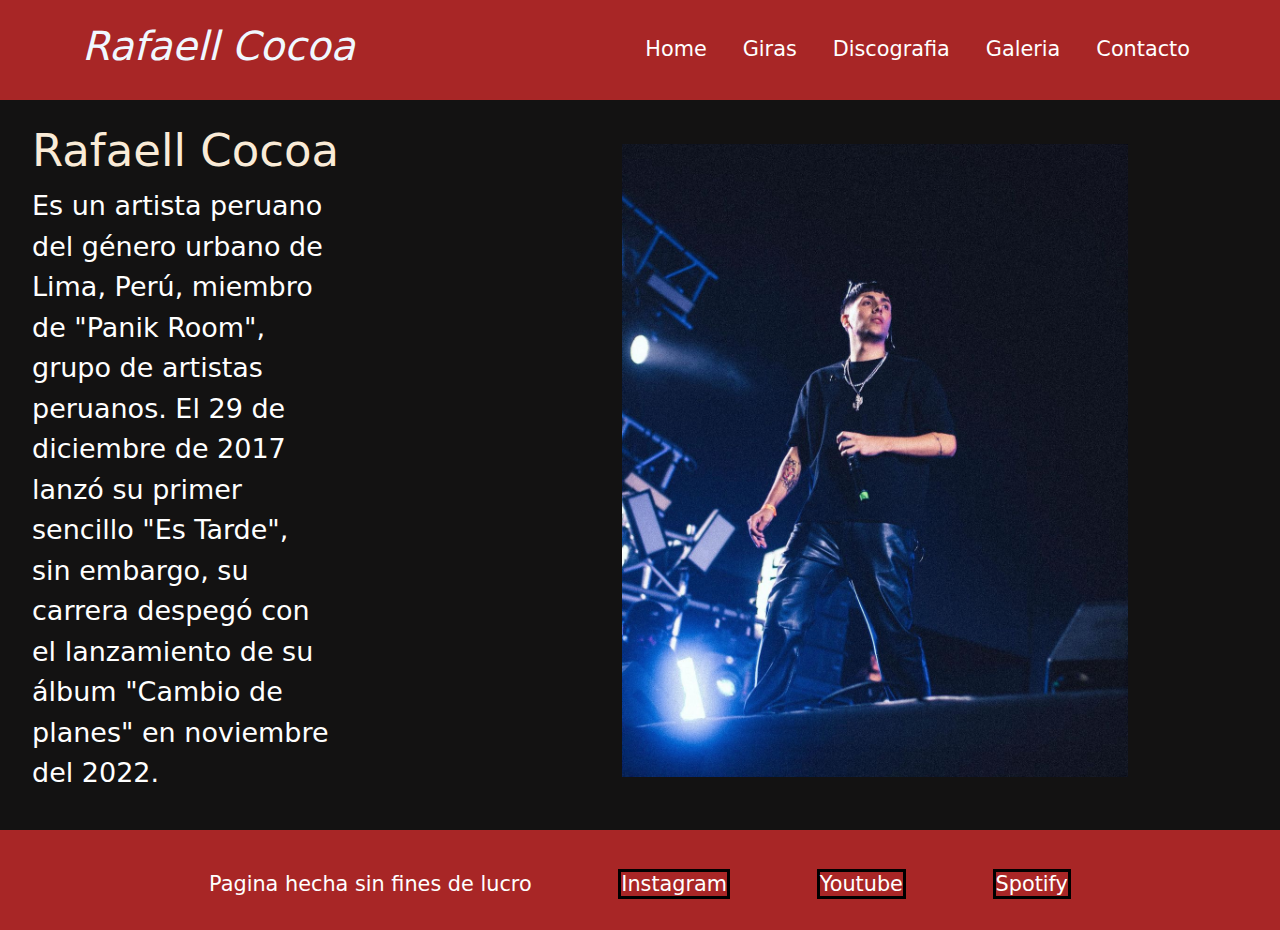
==== index.html @ 2acc1ccf "responsive2" ====
<!DOCTYPE html>
<html lang="en">
<head>
    <meta charset="UTF-8">
    <meta name="viewport" content="width=device-width, initial-scale=1.0">
    <title>Rafaell Cocoa</title>
    <link href="https://cdn.jsdelivr.net/npm/bootstrap@5.3.3/dist/css/bootstrap.min.css" rel="stylesheet" integrity="sha384-QWTKZyjpPEjISv5WaRU9OFeRpok6YctnYmDr5pNlyT2bRjXh0JMhjY6hW+ALEwIH" crossorigin="anonymous">
    <link rel="stylesheet" href="css/style.css"/>
    <link rel="shortcut icon" href="./assets/Rafaell Cocoa 1.jpeg" type="image/x-icon">
</head>
<body>
    <header class="navbar navbar-expand-lg">
        <div class="container">
            <h1 class="titulo">Rafaell Cocoa</h1>
            
            <button class="navbar-toggler" type="button" data-bs-toggle="collapse" data-bs-target="#navbarNav" aria-controls="navbarNav" aria-expanded="false" aria-label="Toggle navigation">
                <span class="navbar-toggler-icon"></span>
            </button>
            
            <nav class="collapse navbar-collapse" id="navbarNav">
                <ul class="navbar-nav ms-auto">
                    <li class="nav-item">
                        <a class="nav-link" href="./index.html">Home</a>
                    </li>
                    <li class="nav-item">
                        <a class="nav-link" href="./pages/giras.html">Giras</a>
                    </li>
                    <li class="nav-item">
                        <a class="nav-link" href="./pages/discografia.html">Discografia</a>
                    </li>
                    <li class="nav-item">
                        <a class="nav-link" href="./pages/galeria.html">Galeria</a>
                    </li>
                    <li class="nav-item">
                        <a class="nav-link" href="./pages/contacto.html">Contacto</a>
                    </li>
                </ul>
            </nav>
        </div>
    </header>

    <section>
        <div class="container mt-4">
            <div class="row">
                <!-- Columna del texto (6 columnas en pantallas medianas o grandes) -->
                <div class="col-md-6">
                    <h1 class="h1home">Rafaell Cocoa</h1>
                    <p class="textohome">
                        Es un artista peruano del género urbano de Lima, Perú, miembro de "Panik Room", grupo de artistas peruanos.
                        El 29 de diciembre de 2017 lanzó su primer sencillo "Es Tarde", sin embargo, su carrera despegó con el
                        lanzamiento de su álbum "Cambio de planes" en noviembre del 2022.
                    </p>
                </div>
                
                <!-- Columna de la imagen (6 columnas en pantallas medianas o grandes) -->
                <div class="col-md-6 d-flex justify-content-end">
                    <div class="imagenhome">
                        <img src="./assets/Rafaell cocoa home.jpg" alt="imagen de kidd keo" class="img-fluid" style="max-width: 100%; height: auto;">
                    </div>
                </div>
            </div>
        </div>
    </section>

    <footer class="navbarfooter text-center py-2">
        <div class="divfooter">
            <br>
            <p>Pagina hecha sin fines de lucro</p>
            <p><a target="_blank" href="https://www.instagram.com/rafaell.cocoa?utm_source=ig_web_button_share_sheet&igsh=ZDNlZDc0MzIxNw==">Instagram</a></p>
            <p><a target="_blank" href="https://www.youtube.com/@RafaellCocoa">Youtube</a></p>
            <p><a target="_blank" href="https://open.spotify.com/intl-es/artist/39nFvUPl8lMqvt0O3XZinc?si=BeTkdHfBQ4CYThIHSrL3tQ">Spotify</a></p>
        </div>
    </footer>

    <script src="https://cdn.jsdelivr.net/npm/bootstrap@5.3.3/dist/js/bootstrap.bundle.min.js" integrity="sha384-YvpcrYf0tY3lHB60NNkmXc5s9fDVZLESaAA55NDzOxhy9GkcIdslK1eN7N6jIeHz" crossorigin="anonymous"></script>
</body>
</html>


<!--<!DOCTYPE html>
<html lang="en">
<head>
    <meta charset="UTF-8">
    <meta name="viewport" content="width=device-width, initial-scale=1.0">
    <title>Rafaell Cocoa</title>
    <link href="https://cdn.jsdelivr.net/npm/bootstrap@5.3.3/dist/css/bootstrap.min.css" rel="stylesheet" integrity="sha384-QWTKZyjpPEjISv5WaRU9OFeRpok6YctnYmDr5pNlyT2bRjXh0JMhjY6hW+ALEwIH" crossorigin="anonymous">
    <link rel="stylesheet" href="css/style.css"/>
    <link rel="shortcut icon" href="./assets/Rafaell Cocoa 1.jpeg" type="image/x-icon">
</head>
<body>
    <div>
    <header class="navbar navbar-expand-lg">

        <h1 class="titulo">Rafaell Cocoa</h1>
        <button class="navbar-toggler" type="button" data-bs-toggle="collapse" data-bs-target="#navbarNav" aria-controls="navbarNav" aria-expanded="false" aria-label="Toggle navigation">
            <span class="navbar-toggler-icon"></span>
        </button>
        <nav class="navvar">
            <ul class="navbar-nav ms-auto">
                <li><a href="./index.html">Home</a></li>
                <li><a href="./pages/giras.html">Giras</a></li>
                <li><a href="./pages/discografia.html">Discografia</a></li>
                <li><a href="./pages/galeria.html">Galeria</a></li>
                <li><a href="./pages/contacto.html">Contacto</a></li>
            </ul>
        </nav>
    </div>
    </header>

    <section class="container mt-4">
        <div class="row">
            <div class="col-md-6">
                <h1 class="h1home">Rafaell Cocoa</h1>
                <p class="textohome">
                    Es un artista peruano del género urbano de Lima, Perú, miembro de "Panik Room", grupo de artistas peruanos.
                    El 29 de diciembre de 2017 lanzó su primer sencillo "Es Tarde", sin embargo, su carrera despegó con el
                    lanzamiento de su álbum "Cambio de planes" en noviembre del 2022.
                </p>
            </div>
            
            <div class="col-md-6 d-flex justify-content-end">
                    <div class="imagenhome">
                        <img src="./assets/Rafaell cocoa home.jpg" alt="imagen de kidd keo" class="img-fluid" style="width: 1200px; height: 700px;">
                    </div>  
            </div>
        </div>
    </section>

    <footer class="navbarfooter text-center py-2">
        <div class="divfooter">
        <br>
        <p>Pagina hecha sin fines de lucro</p>
        <p><a target="_blank" href="https://www.instagram.com/rafaell.cocoa?utm_source=ig_web_button_share_sheet&igsh=ZDNlZDc0MzIxNw==">Instagram</a></p>
        <p><a target="_blank" href="https://www.youtube.com/@RafaellCocoa">Youtube</a></p>
        <p><a target="_blank" href="https://open.spotify.com/intl-es/artist/39nFvUPl8lMqvt0O3XZinc?si=BeTkdHfBQ4CYThIHSrL3tQ">Spotify</a></p>
        </div>
    </footer>
<script src="https://cdn.jsdelivr.net/npm/bootstrap@5.3.3/dist/js/bootstrap.bundle.min.js" integrity="sha384-YvpcrYf0tY3lHB60NNkmXc5s9fDVZLESaAA55NDzOxhy9GkcIdslK1eN7N6jIeHz" crossorigin="anonymous"></script>
</body>
</html>
---- css/style.css ----
.titulo{
    color: aliceblue;
    font-style: oblique;
}

.navbar{
    background-color:rgb(168, 38, 38);
    position: relative;
    width: 100%;
    height: 100px;
    display: flex;
    justify-content:space-around;
    align-items: center;
}

.navbar ul{
    display: flex;
    gap: 20px;
}

.navbar li{
    list-style: none;
}

.navbar a{
    text-decoration: none;
    color: white;
}

.colortexto{
    color: white;
}

body{
    background-color: rgb(19, 18, 18);
    font-style: normal;
    font-size: 1.3rem;
}

.colorcontacto{
    color: white;
}

.textohome{
    color: white;
    width: 300px;
    height: auto;
    font-size: 27px;
}

.imagenhome{
    width: 850px;
    margin: 10px;
    padding: 10px;
    border: 10px;
    float: right;
}

.h1home{
    color: antiquewhite;
    font-size: 45px;
}

.navbarfooter{
    background-color: rgb(168, 38, 38);
    position: relative;
    bottom: 0;
    width: 100%;
    height: 100px;
    display: flex;
    justify-content:space-around;
}

.divfooter p{
    color: white;
    display: inline;
    margin: 50px 20px 20px 20px;
    padding: 20px;
    border: 20px;
    list-style: none;
}

.divfooter a{
    text-decoration: none;
    color: white;
    border-style: solid;
    border-color: black;
    border-width: 3px;
}


.spotify div{
    margin-bottom: 10px;
    padding-bottom:10px ;
    position: relative;
    top: 30px;
    left: 5px;
    right: 5px;
    bottom: 30px;
    display: inline;
}
.albumes h1{
    font-size: 50px;
    color: antiquewhite;
}
.albumes p{
    color: white;
}
.imgtour{
    display: flex;
    width: 1130px;
    height: 500px;
    align-items: center;
    margin: 0px 80px 0px 80px;
    position: relative;
}
.giras{
    text-align: center;
}
.giras li{
    position: relative;
    display: block;
    margin-bottom: -1px;
    width: 33.333333%;
    color: white;
    font-size: 20px;
    text-align: center
}
.giras ul{
    margin: 50px;
    display: flex;
    flex-direction: row;
}
.giras a{
    text-decoration: none;
    color: white;
    font-size: 20px;
    background-color: rgb(168, 38, 38);
    display: inline-block;
    text-align: center;
    padding: .375rem .75rem;
    border-style: solid;
    border-color: rgb(168, 38, 38);
    border-radius: 0.75rem;
}
.container{
    display: flex;
    margin: 20px;
    gap: 20px;
}
.colorboton{
    color: white;
    background-color: rgb(168, 38, 38);
}
---- css/style.css ----
.titulo{
    color: aliceblue;
    font-style: oblique;
}

.navbar{
    background-color:rgb(168, 38, 38);
    position: relative;
    width: 100%;
    height: 100px;
    display: flex;
    justify-content:space-around;
    align-items: center;
}

.navbar ul{
    display: flex;
    gap: 20px;
}

.navbar li{
    list-style: none;
}

.navbar a{
    text-decoration: none;
    color: white;
}

.colortexto{
    color: white;
}

body{
    background-color: rgb(19, 18, 18);
    font-style: normal;
    font-size: 1.3rem;
}

.colorcontacto{
    color: white;
}

.textohome{
    color: white;
    width: 300px;
    height: auto;
    font-size: 27px;
}

.imagenhome{
    width: 850px;
    margin: 10px;
    padding: 10px;
    border: 10px;
    float: right;
}

.h1home{
    color: antiquewhite;
    font-size: 45px;
}

.navbarfooter{
    background-color: rgb(168, 38, 38);
    position: relative;
    bottom: 0;
    width: 100%;
    height: 100px;
    display: flex;
    justify-content:space-around;
}

.divfooter p{
    color: white;
    display: inline;
    margin: 50px 20px 20px 20px;
    padding: 20px;
    border: 20px;
    list-style: none;
}

.divfooter a{
    text-decoration: none;
    color: white;
    border-style: solid;
    border-color: black;
    border-width: 3px;
}


.spotify div{
    margin-bottom: 10px;
    padding-bottom:10px ;
    position: relative;
    top: 30px;
    left: 5px;
    right: 5px;
    bottom: 30px;
    display: inline;
}
.albumes h1{
    font-size: 50px;
    color: antiquewhite;
}
.albumes p{
    color: white;
}
.imgtour{
    display: flex;
    width: 1130px;
    height: 500px;
    align-items: center;
    margin: 0px 80px 0px 80px;
    position: relative;
}
.giras{
    text-align: center;
}
.giras li{
    position: relative;
    display: block;
    margin-bottom: -1px;
    width: 33.333333%;
    color: white;
    font-size: 20px;
    text-align: center
}
.giras ul{
    margin: 50px;
    display: flex;
    flex-direction: row;
}
.giras a{
    text-decoration: none;
    color: white;
    font-size: 20px;
    background-color: rgb(168, 38, 38);
    display: inline-block;
    text-align: center;
    padding: .375rem .75rem;
    border-style: solid;
    border-color: rgb(168, 38, 38);
    border-radius: 0.75rem;
}
.container{
    display: flex;
    margin: 20px;
    gap: 20px;
}
.colorboton{
    color: white;
    background-color: rgb(168, 38, 38);
}
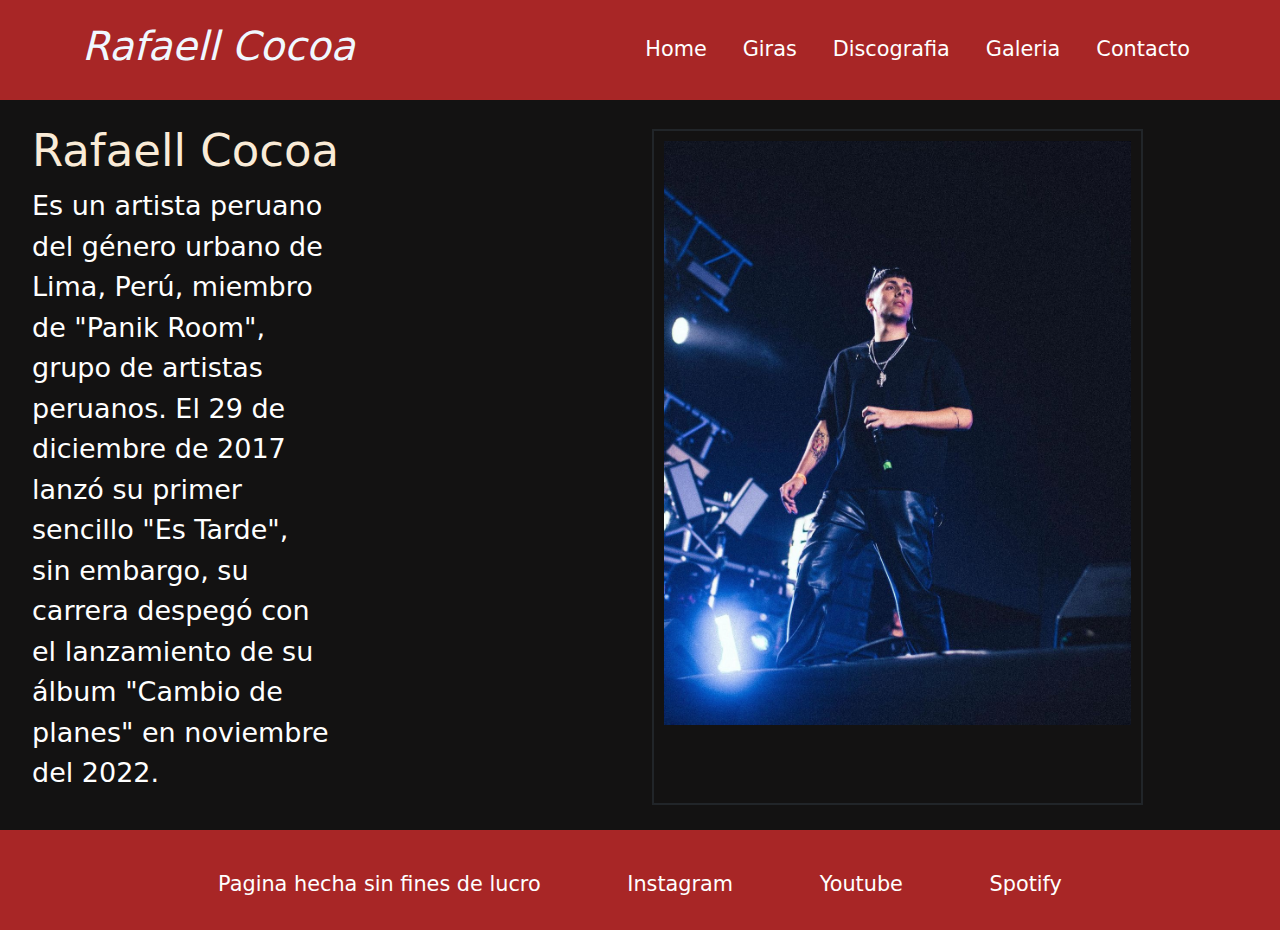
==== commit 8e2792ab: "agregue los 'alt' de las imagenes" ====
--- a/index.html
+++ b/index.html
@@ -3,6 +3,10 @@
 <head>
     <meta charset="UTF-8">
     <meta name="viewport" content="width=device-width, initial-scale=1.0">
+    <meta name="description" content="Es un artista peruano del género urbano de Lima, Perú, miembro de Panik Room, grupo de artistas peruanos.
+    El 29 de diciembre de 2017 lanzó su primer sencillo Es Tarde, sin embargo, su carrera despegó con el
+    lanzamiento de su álbum Cambio de planes en noviembre del 2022.">
+    <meta name="keywords" content="Rafaell Cocoa, Genero Urbano, panik room, trap, rap, peru, peruano">
     <title>Rafaell Cocoa</title>
     <link href="https://cdn.jsdelivr.net/npm/bootstrap@5.3.3/dist/css/bootstrap.min.css" rel="stylesheet" integrity="sha384-QWTKZyjpPEjISv5WaRU9OFeRpok6YctnYmDr5pNlyT2bRjXh0JMhjY6hW+ALEwIH" crossorigin="anonymous">
     <link rel="stylesheet" href="css/style.css"/>
@@ -17,22 +21,22 @@
                 <span class="navbar-toggler-icon"></span>
             </button>
             
-            <nav class="collapse navbar-collapse" id="navbarNav">
+            <nav class="collapse navbar-collapse barranav" id="navbarNav">
                 <ul class="navbar-nav ms-auto">
                     <li class="nav-item">
-                        <a class="nav-link" href="./index.html">Home</a>
+                        <a class="nav-link barranav" href="./index.html">Home</a>
                     </li>
                     <li class="nav-item">
-                        <a class="nav-link" href="./pages/giras.html">Giras</a>
+                        <a class="nav-link barranav" href="./pages/giras.html">Giras</a>
                     </li>
                     <li class="nav-item">
-                        <a class="nav-link" href="./pages/discografia.html">Discografia</a>
+                        <a class="nav-link barranav" href="./pages/discografia.html">Discografia</a>
                     </li>
                     <li class="nav-item">
-                        <a class="nav-link" href="./pages/galeria.html">Galeria</a>
+                        <a class="nav-link barranav" href="./pages/galeria.html">Galeria</a>
                     </li>
                     <li class="nav-item">
-                        <a class="nav-link" href="./pages/contacto.html">Contacto</a>
+                        <a class="nav-link barranav" href="./pages/contacto.html">Contacto</a>
                     </li>
                 </ul>
             </nav>
@@ -42,7 +46,7 @@
     <section>
         <div class="container mt-4">
             <div class="row">
-                <!-- Columna del texto (6 columnas en pantallas medianas o grandes) -->
+                
                 <div class="col-md-6">
                     <h1 class="h1home">Rafaell Cocoa</h1>
                     <p class="textohome">
@@ -52,10 +56,10 @@
                     </p>
                 </div>
                 
-                <!-- Columna de la imagen (6 columnas en pantallas medianas o grandes) -->
+                
                 <div class="col-md-6 d-flex justify-content-end">
                     <div class="imagenhome">
-                        <img src="./assets/Rafaell cocoa home.jpg" alt="imagen de kidd keo" class="img-fluid" style="max-width: 100%; height: auto;">
+                        <img src="./assets/Rafaell cocoa home.jpg" alt="Rafaell Cocoa en concierto" class="img-fluid">
                     </div>
                 </div>
             </div>
@@ -74,67 +78,4 @@
 
     <script src="https://cdn.jsdelivr.net/npm/bootstrap@5.3.3/dist/js/bootstrap.bundle.min.js" integrity="sha384-YvpcrYf0tY3lHB60NNkmXc5s9fDVZLESaAA55NDzOxhy9GkcIdslK1eN7N6jIeHz" crossorigin="anonymous"></script>
 </body>
-</html>
-
-
-<!--<!DOCTYPE html>
-<html lang="en">
-<head>
-    <meta charset="UTF-8">
-    <meta name="viewport" content="width=device-width, initial-scale=1.0">
-    <title>Rafaell Cocoa</title>
-    <link href="https://cdn.jsdelivr.net/npm/bootstrap@5.3.3/dist/css/bootstrap.min.css" rel="stylesheet" integrity="sha384-QWTKZyjpPEjISv5WaRU9OFeRpok6YctnYmDr5pNlyT2bRjXh0JMhjY6hW+ALEwIH" crossorigin="anonymous">
-    <link rel="stylesheet" href="css/style.css"/>
-    <link rel="shortcut icon" href="./assets/Rafaell Cocoa 1.jpeg" type="image/x-icon">
-</head>
-<body>
-    <div>
-    <header class="navbar navbar-expand-lg">
-
-        <h1 class="titulo">Rafaell Cocoa</h1>
-        <button class="navbar-toggler" type="button" data-bs-toggle="collapse" data-bs-target="#navbarNav" aria-controls="navbarNav" aria-expanded="false" aria-label="Toggle navigation">
-            <span class="navbar-toggler-icon"></span>
-        </button>
-        <nav class="navvar">
-            <ul class="navbar-nav ms-auto">
-                <li><a href="./index.html">Home</a></li>
-                <li><a href="./pages/giras.html">Giras</a></li>
-                <li><a href="./pages/discografia.html">Discografia</a></li>
-                <li><a href="./pages/galeria.html">Galeria</a></li>
-                <li><a href="./pages/contacto.html">Contacto</a></li>
-            </ul>
-        </nav>
-    </div>
-    </header>
-
-    <section class="container mt-4">
-        <div class="row">
-            <div class="col-md-6">
-                <h1 class="h1home">Rafaell Cocoa</h1>
-                <p class="textohome">
-                    Es un artista peruano del género urbano de Lima, Perú, miembro de "Panik Room", grupo de artistas peruanos.
-                    El 29 de diciembre de 2017 lanzó su primer sencillo "Es Tarde", sin embargo, su carrera despegó con el
-                    lanzamiento de su álbum "Cambio de planes" en noviembre del 2022.
-                </p>
-            </div>
-            
-            <div class="col-md-6 d-flex justify-content-end">
-                    <div class="imagenhome">
-                        <img src="./assets/Rafaell cocoa home.jpg" alt="imagen de kidd keo" class="img-fluid" style="width: 1200px; height: 700px;">
-                    </div>  
-            </div>
-        </div>
-    </section>
-
-    <footer class="navbarfooter text-center py-2">
-        <div class="divfooter">
-        <br>
-        <p>Pagina hecha sin fines de lucro</p>
-        <p><a target="_blank" href="https://www.instagram.com/rafaell.cocoa?utm_source=ig_web_button_share_sheet&igsh=ZDNlZDc0MzIxNw==">Instagram</a></p>
-        <p><a target="_blank" href="https://www.youtube.com/@RafaellCocoa">Youtube</a></p>
-        <p><a target="_blank" href="https://open.spotify.com/intl-es/artist/39nFvUPl8lMqvt0O3XZinc?si=BeTkdHfBQ4CYThIHSrL3tQ">Spotify</a></p>
-        </div>
-    </footer>
-<script src="https://cdn.jsdelivr.net/npm/bootstrap@5.3.3/dist/js/bootstrap.bundle.min.js" integrity="sha384-YvpcrYf0tY3lHB60NNkmXc5s9fDVZLESaAA55NDzOxhy9GkcIdslK1eN7N6jIeHz" crossorigin="anonymous"></script>
-</body>
 </html>--- a/css/style.css
+++ b/css/style.css
@@ -1,154 +1,248 @@
-.titulo{
-    color: aliceblue;
-    font-style: oblique;
-}
-
-.navbar{
-    background-color:rgb(168, 38, 38);
-    position: relative;
-    width: 100%;
-    height: 100px;
-    display: flex;
-    justify-content:space-around;
-    align-items: center;
-}
-
-.navbar ul{
-    display: flex;
-    gap: 20px;
-}
-
-.navbar li{
-    list-style: none;
-}
-
-.navbar a{
-    text-decoration: none;
-    color: white;
-}
-
-.colortexto{
-    color: white;
-}
-
-body{
-    background-color: rgb(19, 18, 18);
-    font-style: normal;
-    font-size: 1.3rem;
-}
-
-.colorcontacto{
-    color: white;
-}
-
-.textohome{
-    color: white;
-    width: 300px;
-    height: auto;
-    font-size: 27px;
-}
-
-.imagenhome{
-    width: 850px;
-    margin: 10px;
-    padding: 10px;
-    border: 10px;
-    float: right;
-}
-
-.h1home{
-    color: antiquewhite;
-    font-size: 45px;
-}
-
-.navbarfooter{
-    background-color: rgb(168, 38, 38);
-    position: relative;
-    bottom: 0;
-    width: 100%;
-    height: 100px;
-    display: flex;
-    justify-content:space-around;
-}
-
-.divfooter p{
-    color: white;
-    display: inline;
-    margin: 50px 20px 20px 20px;
-    padding: 20px;
-    border: 20px;
-    list-style: none;
-}
-
-.divfooter a{
-    text-decoration: none;
-    color: white;
-    border-style: solid;
-    border-color: black;
-    border-width: 3px;
-}
-
-
-.spotify div{
-    margin-bottom: 10px;
-    padding-bottom:10px ;
-    position: relative;
-    top: 30px;
-    left: 5px;
-    right: 5px;
-    bottom: 30px;
-    display: inline;
-}
-.albumes h1{
-    font-size: 50px;
-    color: antiquewhite;
-}
-.albumes p{
-    color: white;
-}
-.imgtour{
-    display: flex;
-    width: 1130px;
-    height: 500px;
-    align-items: center;
-    margin: 0px 80px 0px 80px;
-    position: relative;
-}
-.giras{
-    text-align: center;
-}
-.giras li{
-    position: relative;
-    display: block;
-    margin-bottom: -1px;
-    width: 33.333333%;
-    color: white;
-    font-size: 20px;
-    text-align: center
-}
-.giras ul{
-    margin: 50px;
-    display: flex;
-    flex-direction: row;
-}
-.giras a{
-    text-decoration: none;
-    color: white;
-    font-size: 20px;
-    background-color: rgb(168, 38, 38);
-    display: inline-block;
-    text-align: center;
-    padding: .375rem .75rem;
-    border-style: solid;
-    border-color: rgb(168, 38, 38);
-    border-radius: 0.75rem;
-}
-.container{
-    display: flex;
-    margin: 20px;
-    gap: 20px;
-}
-.colorboton{
-    color: white;
-    background-color: rgb(168, 38, 38);
-}+body {
+  background-color: rgb(19, 18, 18);
+  font-style: normal;
+  font-size: 1.3rem;
+  margin: 0;
+}
+
+.barranav {
+  background-color: rgb(168, 38, 38);
+}
+
+.titulo {
+  color: aliceblue;
+  font-style: oblique;
+}
+
+.colortexto, .colorcontacto {
+  color: white;
+}
+
+.textohome {
+  color: white;
+  width: 300px;
+  height: auto;
+  font-size: 27px;
+}
+
+.h1home {
+  color: antiquewhite;
+  font-size: 45px;
+}
+
+.imagenhome {
+  width: 90%;
+  margin: 5px;
+  padding: 10px;
+  border: 2px solid;
+  float: right;
+}
+
+.container {
+  display: flex;
+  margin: 20px;
+  gap: 20px;
+}
+
+.colorboton {
+  color: white;
+  background-color: rgb(168, 38, 38);
+}
+
+.navbar {
+  background-color: rgb(168, 38, 38);
+  position: relative;
+  width: 100%;
+  height: 100px;
+  display: flex;
+  justify-content: space-around;
+  align-items: center;
+}
+.navbar ul {
+  display: flex;
+  gap: 20px;
+}
+.navbar li {
+  list-style: none;
+}
+.navbar a {
+  text-decoration: none;
+  color: white;
+}
+
+.navbarfooter {
+  background-color: rgb(168, 38, 38);
+  position: relative;
+  bottom: 0;
+  width: 100%;
+  height: 100px;
+  display: flex;
+  justify-content: space-around;
+}
+
+.divfooter p {
+  color: white;
+  display: inline;
+  margin: 50px 20px 20px 20px;
+  padding: 20px;
+  list-style: none;
+}
+.divfooter a {
+  text-decoration: none;
+  color: white;
+  border-width: 3px;
+}
+
+.spotify div {
+  margin-bottom: 10px;
+  padding-bottom: 10px;
+  position: relative;
+  top: 30px;
+  left: 5px;
+  right: 5px;
+  bottom: 30px;
+  display: inline;
+  z-index: -1;
+}
+
+.albumes h1 {
+  font-size: 50px;
+  color: antiquewhite;
+}
+.albumes p {
+  color: white;
+}
+
+.imgtour {
+  display: flex;
+  align-items: center;
+  margin: 0 5%;
+  position: relative;
+  z-index: -1;
+  width: 90%;
+  height: 500px;
+}
+
+.giras {
+  text-align: center;
+}
+.giras li {
+  position: relative;
+  display: block;
+  margin-bottom: -1px;
+  width: 33.3333%;
+  color: white;
+  font-size: 20px;
+  text-align: center;
+}
+.giras ul {
+  margin: 50px;
+  display: flex;
+  flex-direction: row;
+}
+.giras a {
+  text-decoration: none;
+  color: white;
+  font-size: 20px;
+  background-color: rgb(168, 38, 38);
+  display: inline-block;
+  text-align: center;
+  padding: 0.375rem 0.75rem;
+  border: 2px solid rgb(168, 38, 38);
+  border-radius: 0.75rem;
+}
+
+.contacto {
+  background-color: rgb(19, 18, 18);
+  color: white;
+  padding: 60px 0;
+  width: 100vw;
+  margin: 0;
+  box-shadow: 0 4px 8px rgba(0, 0, 0, 0.2);
+}
+.contacto .container {
+  max-width: 1200px;
+  margin: 0 auto;
+  padding: 0 20px;
+  width: 100%;
+  box-sizing: border-box;
+}
+.contacto .container h2 {
+  font-size: 2.5rem;
+  margin-bottom: 20px;
+  text-align: center;
+}
+.contacto .container p {
+  font-size: 1.1rem;
+  line-height: 1.6;
+  margin-bottom: 40px;
+  text-align: center;
+}
+.contacto .container .formulario-contacto {
+  background-color: rgb(168, 38, 38);
+  border-radius: 8px;
+  padding: 20px;
+  display: flex;
+  flex-direction: column;
+  gap: 20px;
+  width: 100%;
+  box-sizing: border-box;
+}
+.contacto .container .formulario-contacto .row {
+  display: flex;
+  flex-wrap: wrap;
+  gap: 20px;
+}
+.contacto .container .formulario-contacto .row .col-md-6 {
+  flex: 1;
+  min-width: 0;
+}
+.contacto .container .formulario-contacto .form-control {
+  border: 1px solid white;
+  border-radius: 8px;
+  background-color: #333;
+  color: white;
+  font-size: 1rem;
+  padding: 15px;
+  margin-bottom: 15px;
+  transition: border-color 0.3s ease;
+}
+.contacto .container .formulario-contacto .form-control:focus {
+  border-color: white;
+  outline: none;
+  box-shadow: 0 0 0 0.2rem rgba(255, 255, 255, 0.25);
+}
+.contacto .container .formulario-contacto .btn-light {
+  background-color: white;
+  color: rgb(168, 38, 38);
+  border: none;
+  padding: 15px 30px;
+  border-radius: 8px;
+  font-size: 1.1rem;
+  cursor: pointer;
+  transition: background-color 0.3s ease, transform 0.2s ease;
+}
+.contacto .container .formulario-contacto .btn-light:hover {
+  background-color: #7e1d1d;
+  transform: scale(1.05);
+}
+.contacto .container .formulario-contacto small {
+  color: white;
+}
+
+.imggaleria {
+  max-width: 100%;
+  width: 90%;
+  margin: 5px;
+  padding: 10px;
+  border: 2px solid;
+  z-index: -1;
+}
+
+.tamanoimg {
+  width: 90%;
+  height: 50%;
+  z-index: -1;
+}
+
+/*# sourceMappingURL=style.css.map */
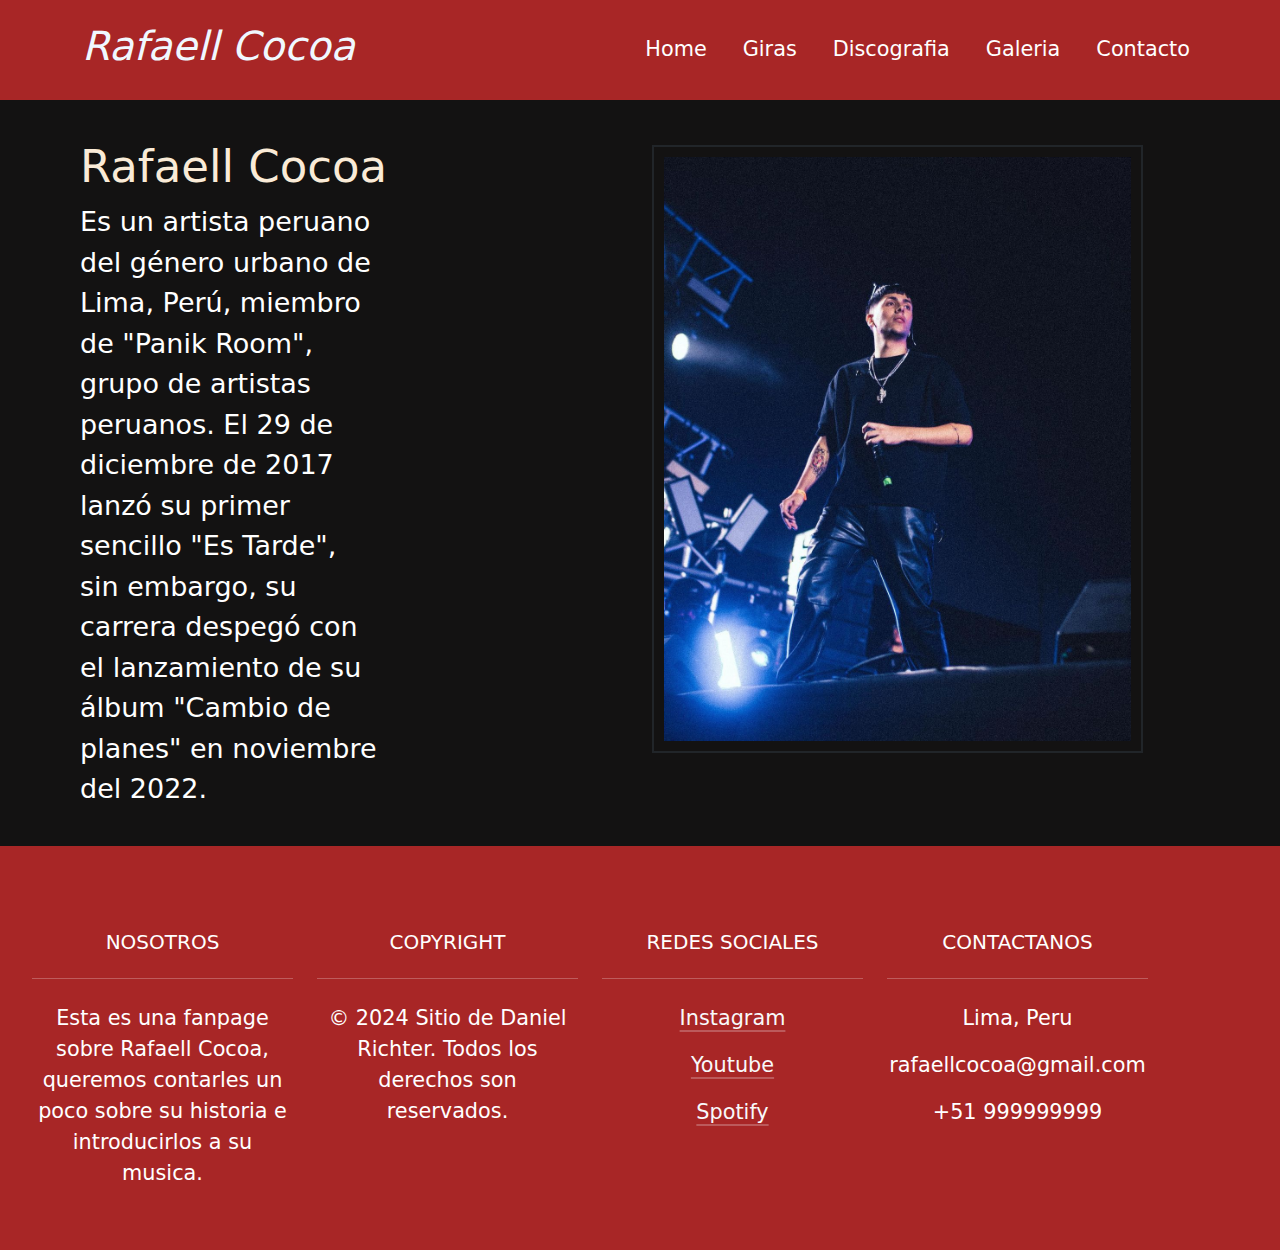
==== commit 293d6e6b: "navbar, footer y errores" ====
--- a/index.html
+++ b/index.html
@@ -42,40 +42,72 @@
             </nav>
         </div>
     </header>
+    <main>
+        <section>
+            <div class="container mt-4">
+                <div class="row">
+                    
+                    <div class="col-md-5 col-lg-5 col-xl-5 ms-5 me-auto mt-3">
+                        <h1 class="h1home">Rafaell Cocoa</h1>
+                        <p class="textohome">
+                            Es un artista peruano del género urbano de Lima, Perú, miembro de "Panik Room", grupo de artistas peruanos.
+                            El 29 de diciembre de 2017 lanzó su primer sencillo "Es Tarde", sin embargo, su carrera despegó con el
+                            lanzamiento de su álbum "Cambio de planes" en noviembre del 2022.
+                        </p>
 
-    <section>
-        <div class="container mt-4">
-            <div class="row">
-                
-                <div class="col-md-6">
-                    <h1 class="h1home">Rafaell Cocoa</h1>
-                    <p class="textohome">
-                        Es un artista peruano del género urbano de Lima, Perú, miembro de "Panik Room", grupo de artistas peruanos.
-                        El 29 de diciembre de 2017 lanzó su primer sencillo "Es Tarde", sin embargo, su carrera despegó con el
-                        lanzamiento de su álbum "Cambio de planes" en noviembre del 2022.
-                    </p>
+                    </div>
+
+                    <div class="col-md-6 col-lg-6 col-xl-6 mt-3 justify-content-center">
+                        <div class="imagenhome">
+                            <img src="./assets/Rafaell cocoa home.jpg" alt="Rafaell Cocoa en concierto" class="img-fluid">
+                        </div>
+                    </div>
+
                 </div>
-                
-                
-                <div class="col-md-6 d-flex justify-content-end">
-                    <div class="imagenhome">
-                        <img src="./assets/Rafaell cocoa home.jpg" alt="Rafaell Cocoa en concierto" class="img-fluid">
+            </div>
+        </section>
+    </main> 
+    <section style="background-color:  rgb(168, 38, 38)">
+        <footer class="text-center pt-5 pb-4">
+            <div class="container text-center text-md-start">
+                <div class="row text-center text-md-stard">
+                    <div class="text-white col-md-3 col-lg-3 col-xl-3 mt-3 mx-auto">
+                            <h5 class="text-uppercase mb-4 font-weight-bold text-white">Nosotros</h5>
+                            <hr class="mb-4">
+                                <p>Esta es una fanpage sobre Rafaell Cocoa, queremos contarles un poco sobre su historia e introducirlos a su musica.</p>    
+                    </div>
+                    
+                    <div class="text-white col-md-3 col-lg-3 col-xl-3 mt-3 mx-auto">
+                        <h5 class="text-uppercase mb-4 font-weight-bold text-white">Copyright</h5>
+                        <hr class="mb-4">
+                            <p>© 2024 Sitio de Daniel Richter. Todos los derechos son reservados.</p>
+                    </div>
+    
+                    <div class="text-white col-md-3 col-lg-3 col-xl-3 mt-3 mx-auto">
+                        <h5 class="text-uppercase mb-4 font-weight-bold text-white">Redes Sociales</h5>
+                        <hr class="mb-4">
+                            <p><a class="link-light link-offset-2 link-underline-opacity-25 link-underline-opacity-100-hover" target="_blank" href="https://www.instagram.com/rafaell.cocoa?utm_source=ig_web_button_share_sheet&igsh=ZDNlZDc0MzIxNw==">Instagram</a></p>
+                            <p><a class="link-light link-offset-2 link-underline-opacity-25 link-underline-opacity-100-hover" target="_blank" href="https://www.youtube.com/@RafaellCocoa">Youtube</a></p>
+                            <p><a class="link-light link-offset-2 link-underline-opacity-25 link-underline-opacity-100-hover" target="_blank" href="https://open.spotify.com/intl-es/artist/39nFvUPl8lMqvt0O3XZinc?si=BeTkdHfBQ4CYThIHSrL3tQ">Spotify</a></p>
+                    </div>
+    
+                    <div class="text-white col-md-3 col-lg-3 col-xl-3 mt-3 mx-auto">
+                        <h5 class="text-uppercase mb-4 font-weight-bold text-white">Contactanos</h5>
+                        <hr class="mb-4">
+                            <p>
+                                Lima, Peru
+                            </p>
+                            <p>
+                                rafaellcocoa@gmail.com
+                            </p>
+                            <p>
+                                +51 999999999
+                            </p>
                     </div>
                 </div>
             </div>
-        </div>
+        </footer>
     </section>
-
-    <footer class="navbarfooter text-center py-2">
-        <div class="divfooter">
-            <br>
-            <p>Pagina hecha sin fines de lucro</p>
-            <p><a target="_blank" href="https://www.instagram.com/rafaell.cocoa?utm_source=ig_web_button_share_sheet&igsh=ZDNlZDc0MzIxNw==">Instagram</a></p>
-            <p><a target="_blank" href="https://www.youtube.com/@RafaellCocoa">Youtube</a></p>
-            <p><a target="_blank" href="https://open.spotify.com/intl-es/artist/39nFvUPl8lMqvt0O3XZinc?si=BeTkdHfBQ4CYThIHSrL3tQ">Spotify</a></p>
-        </div>
-    </footer>
-
     <script src="https://cdn.jsdelivr.net/npm/bootstrap@5.3.3/dist/js/bootstrap.bundle.min.js" integrity="sha384-YvpcrYf0tY3lHB60NNkmXc5s9fDVZLESaAA55NDzOxhy9GkcIdslK1eN7N6jIeHz" crossorigin="anonymous"></script>
 </body>
 </html>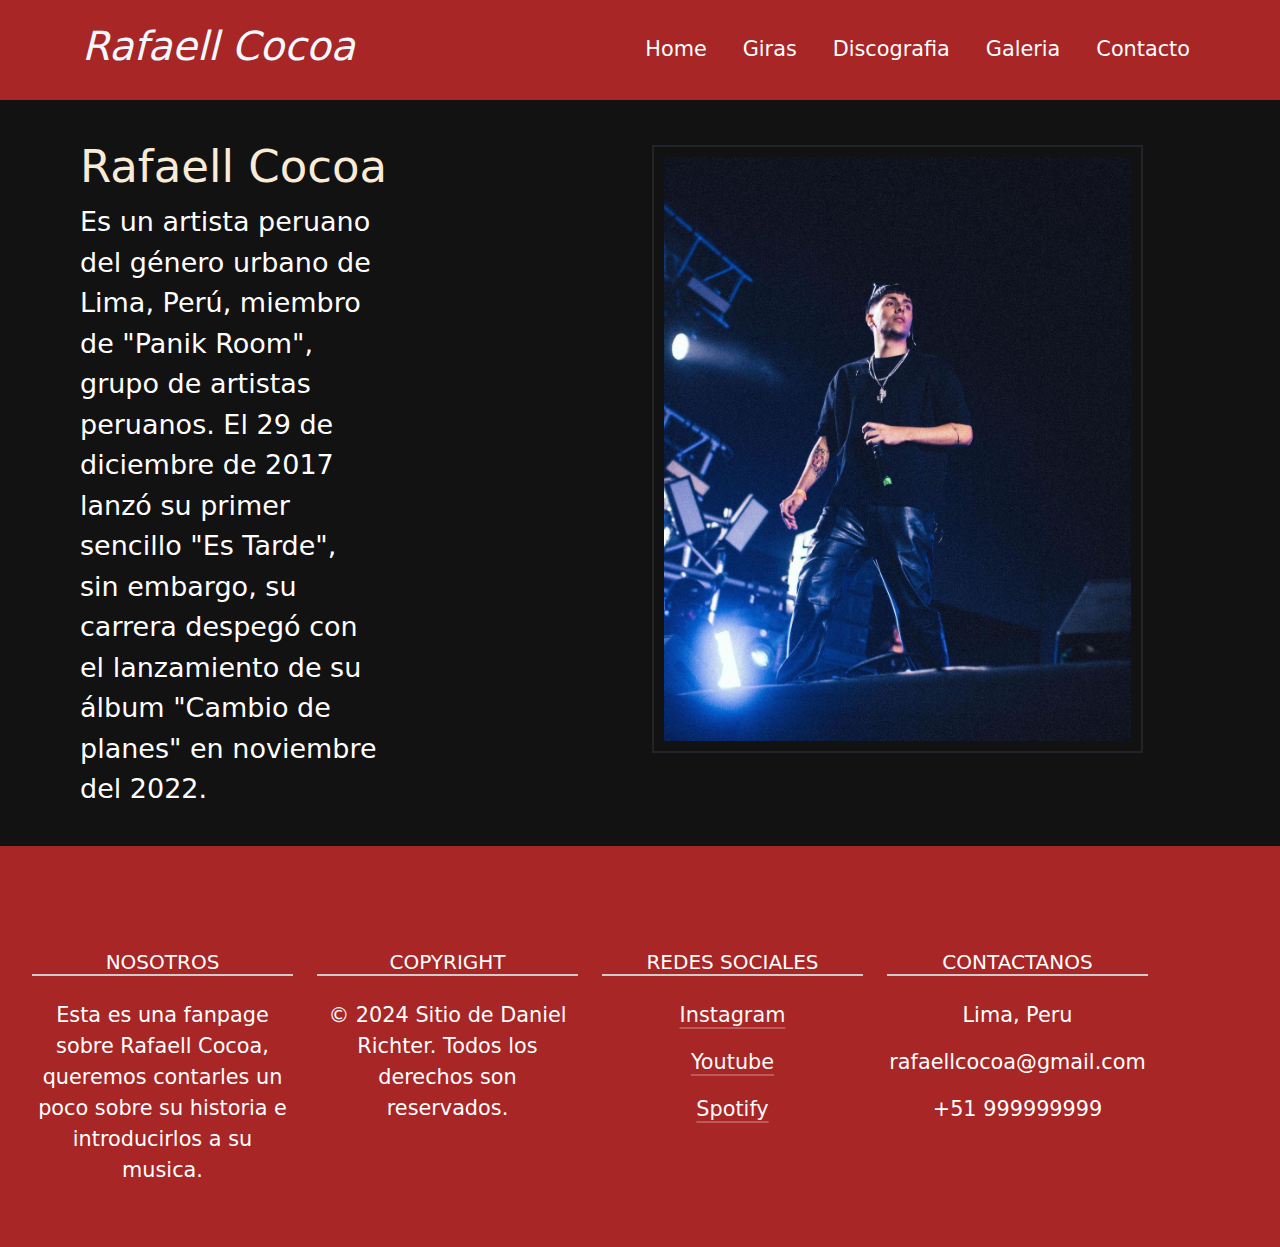
==== commit e6a9d719: "errorespreentrega1" ====
--- a/index.html
+++ b/index.html
@@ -48,7 +48,7 @@
                 <div class="row">
                     
                     <div class="col-md-5 col-lg-5 col-xl-5 ms-5 me-auto mt-3">
-                        <h1 class="h1home">Rafaell Cocoa</h1>
+                        <h2 class="h1home">Rafaell Cocoa</h2>
                         <p class="textohome">
                             Es un artista peruano del género urbano de Lima, Perú, miembro de "Panik Room", grupo de artistas peruanos.
                             El 29 de diciembre de 2017 lanzó su primer sencillo "Es Tarde", sin embargo, su carrera despegó con el
@@ -67,33 +67,33 @@
             </div>
         </section>
     </main> 
-    <section style="background-color:  rgb(168, 38, 38)">
-        <footer class="text-center pt-5 pb-4">
+
+        <footer class="text-center pt-5 pb-4 bgcolorindex">
             <div class="container text-center text-md-start">
                 <div class="row text-center text-md-stard">
                     <div class="text-white col-md-3 col-lg-3 col-xl-3 mt-3 mx-auto">
-                            <h5 class="text-uppercase mb-4 font-weight-bold text-white">Nosotros</h5>
-                            <hr class="mb-4">
+                            <h5 class="text-uppercase mb-4 font-weight-bold text-white hr">Nosotros</h5>
+
                                 <p>Esta es una fanpage sobre Rafaell Cocoa, queremos contarles un poco sobre su historia e introducirlos a su musica.</p>    
                     </div>
                     
                     <div class="text-white col-md-3 col-lg-3 col-xl-3 mt-3 mx-auto">
-                        <h5 class="text-uppercase mb-4 font-weight-bold text-white">Copyright</h5>
-                        <hr class="mb-4">
+                        <h5 class="text-uppercase mb-4 font-weight-bold text-white hr">Copyright</h5>
+
                             <p>© 2024 Sitio de Daniel Richter. Todos los derechos son reservados.</p>
                     </div>
     
                     <div class="text-white col-md-3 col-lg-3 col-xl-3 mt-3 mx-auto">
-                        <h5 class="text-uppercase mb-4 font-weight-bold text-white">Redes Sociales</h5>
-                        <hr class="mb-4">
+                        <h5 class="text-uppercase mb-4 font-weight-bold text-white hr">Redes Sociales</h5>
+
                             <p><a class="link-light link-offset-2 link-underline-opacity-25 link-underline-opacity-100-hover" target="_blank" href="https://www.instagram.com/rafaell.cocoa?utm_source=ig_web_button_share_sheet&igsh=ZDNlZDc0MzIxNw==">Instagram</a></p>
                             <p><a class="link-light link-offset-2 link-underline-opacity-25 link-underline-opacity-100-hover" target="_blank" href="https://www.youtube.com/@RafaellCocoa">Youtube</a></p>
                             <p><a class="link-light link-offset-2 link-underline-opacity-25 link-underline-opacity-100-hover" target="_blank" href="https://open.spotify.com/intl-es/artist/39nFvUPl8lMqvt0O3XZinc?si=BeTkdHfBQ4CYThIHSrL3tQ">Spotify</a></p>
                     </div>
     
                     <div class="text-white col-md-3 col-lg-3 col-xl-3 mt-3 mx-auto">
-                        <h5 class="text-uppercase mb-4 font-weight-bold text-white">Contactanos</h5>
-                        <hr class="mb-4">
+                        <h5 class="text-uppercase mb-4 font-weight-bold text-white hr">Contactanos</h5>
+
                             <p>
                                 Lima, Peru
                             </p>
@@ -107,7 +107,7 @@
                 </div>
             </div>
         </footer>
-    </section>
+
     <script src="https://cdn.jsdelivr.net/npm/bootstrap@5.3.3/dist/js/bootstrap.bundle.min.js" integrity="sha384-YvpcrYf0tY3lHB60NNkmXc5s9fDVZLESaAA55NDzOxhy9GkcIdslK1eN7N6jIeHz" crossorigin="anonymous"></script>
 </body>
 </html>--- a/css/style.css
+++ b/css/style.css
@@ -105,7 +105,7 @@
   z-index: -1;
 }
 
-.albumes h1 {
+.albumes h2 {
   font-size: 50px;
   color: antiquewhite;
 }
@@ -116,7 +116,7 @@
 .imgtour {
   display: flex;
   align-items: center;
-  margin: 0 5%;
+  margin: 10px 5%;
   position: relative;
   z-index: -1;
   width: 90%;
@@ -245,4 +245,26 @@
   z-index: -1;
 }
 
-/*# sourceMappingURL=style.css.map */
+.h2giras {
+  color: antiquewhite;
+  margin-left: 30px;
+  margin-top: 30px;
+}
+
+.bgcolorindex {
+  background-color: rgb(168, 38, 38);
+}
+
+.zindex10 {
+  z-index: 10;
+}
+
+.zindex-1 {
+  z-index: -1;
+}
+
+.hr {
+  border-bottom: 2px solid #ccc;
+  margin: 20px 0;
+  width: 100%;
+}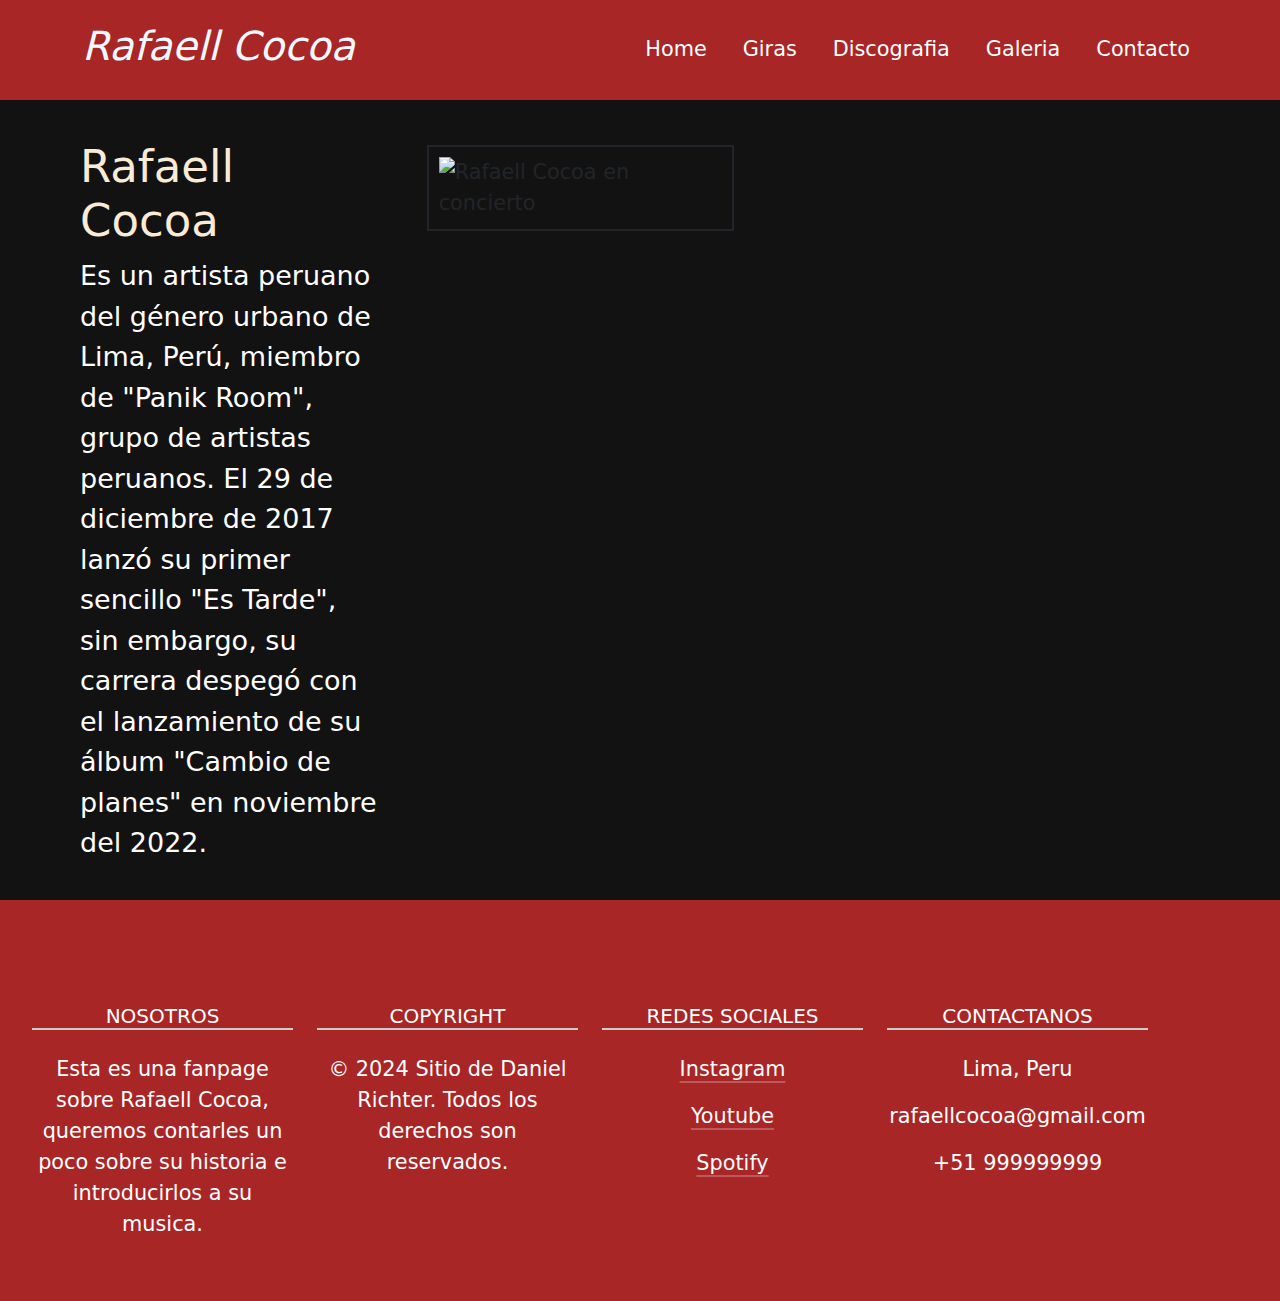
==== commit ce5c1374: "mayusculas, estructura de html, etc" ====
--- a/index.html
+++ b/index.html
@@ -10,7 +10,7 @@
     <title>Rafaell Cocoa</title>
     <link href="https://cdn.jsdelivr.net/npm/bootstrap@5.3.3/dist/css/bootstrap.min.css" rel="stylesheet" integrity="sha384-QWTKZyjpPEjISv5WaRU9OFeRpok6YctnYmDr5pNlyT2bRjXh0JMhjY6hW+ALEwIH" crossorigin="anonymous">
     <link rel="stylesheet" href="css/style.css"/>
-    <link rel="shortcut icon" href="./assets/Rafaell Cocoa 1.jpeg" type="image/x-icon">
+    <link rel="shortcut icon" href="./assets/rafaell cocoa 1.jpeg" type="image/x-icon">
 </head>
 <body>
     <header class="navbar navbar-expand-lg">
@@ -59,7 +59,7 @@
 
                     <div class="col-md-6 col-lg-6 col-xl-6 mt-3 justify-content-center">
                         <div class="imagenhome">
-                            <img src="./assets/Rafaell cocoa home.jpg" alt="Rafaell Cocoa en concierto" class="img-fluid">
+                            <img src="./assets/rafaell cocoa home.jpg" alt="Rafaell Cocoa en concierto" class="img-fluid">
                         </div>
                     </div>
 
